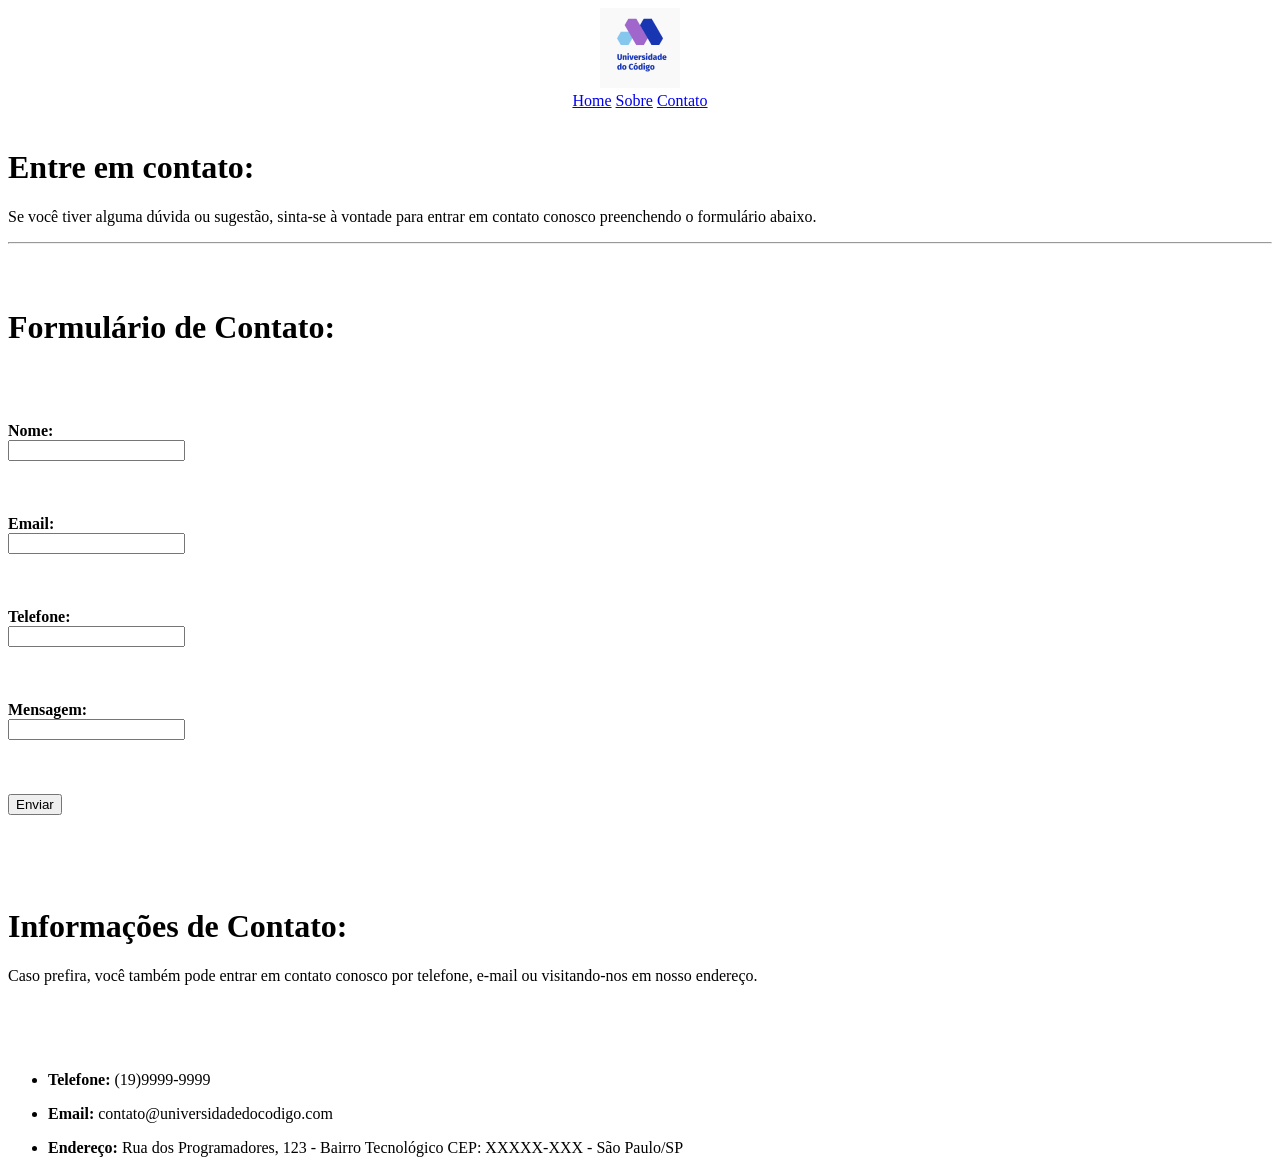
==== contato.html @ a2440d8b "Rename CONTATO.HTML to contato.html" ====
<!DOCTYPE html>
<html lang="pt-br">
<head>
    <meta charset="UTF-8">
    <meta name="viewport" content="width=device-width, initial-scale=1.0">
    <title>Site!!</title>
    <link rel="stylesheet" href="style.css">
</head>
<body>
    <center> <img src="logo (1) 1.png" alt="logotipo"> 
    <br>
<a href="INDEX.HTML">Home</a>
<a href="SOBRE.HTML">Sobre</a>
<a href="CONTATO.HTML" class="link-ativo">Contato</a>
<br> <br>
</center>
<h1>Entre em contato:</h1>
<p>Se você tiver alguma dúvida ou sugestão, sinta-se à vontade para entrar em contato conosco preenchendo o formulário abaixo.</p>
  <hr>
  <br> <br>
  <h1>Formulário de Contato:</h1>
  <br> <br> <br>
  <form>
    <label><strong>Nome:</strong></label>
    <br>
    <input type="Name">
  </form>
  <br> <br> <br>
   <form>
    <label><strong>Email:</strong></label>
    <br>
    <input type="Email">
  </form>
  <br> <br> <br>
   <form>
    <label><strong>Telefone:</strong></label>
    <br>
    <input type="Telefone">
  </form>
  <br> <br> <br>

   <form>
    <label><strong>Mensagem:</strong></label>
    <br>
    <input type="Mensagem" class="Mensagem-contato">
  </form>
  <br> <br> <br>
   <form>
  <button type="submit">Enviar</button>
</form>
<br> <br> <br> <br>
<h1>Informações de Contato:</h1>
<p>Caso prefira, você também pode entrar em contato conosco por telefone, e-mail ou visitando-nos em nosso endereço.</p>
<br> <br> <br>
<ul>
    <li class=><strong>Telefone:</strong> (19)9999-9999</li> 
</ul>
<ul>
    <li class="Email-mail:"><strong>Email:</strong> contato@universidadedocodigo.com</li>
</ul>

<ul>
    <li><strong>Endereço:</strong> Rua dos Programadores, 123 - Bairro Tecnológico CEP: XXXXX-XXX - São Paulo/SP</li>
</ul>
</body>
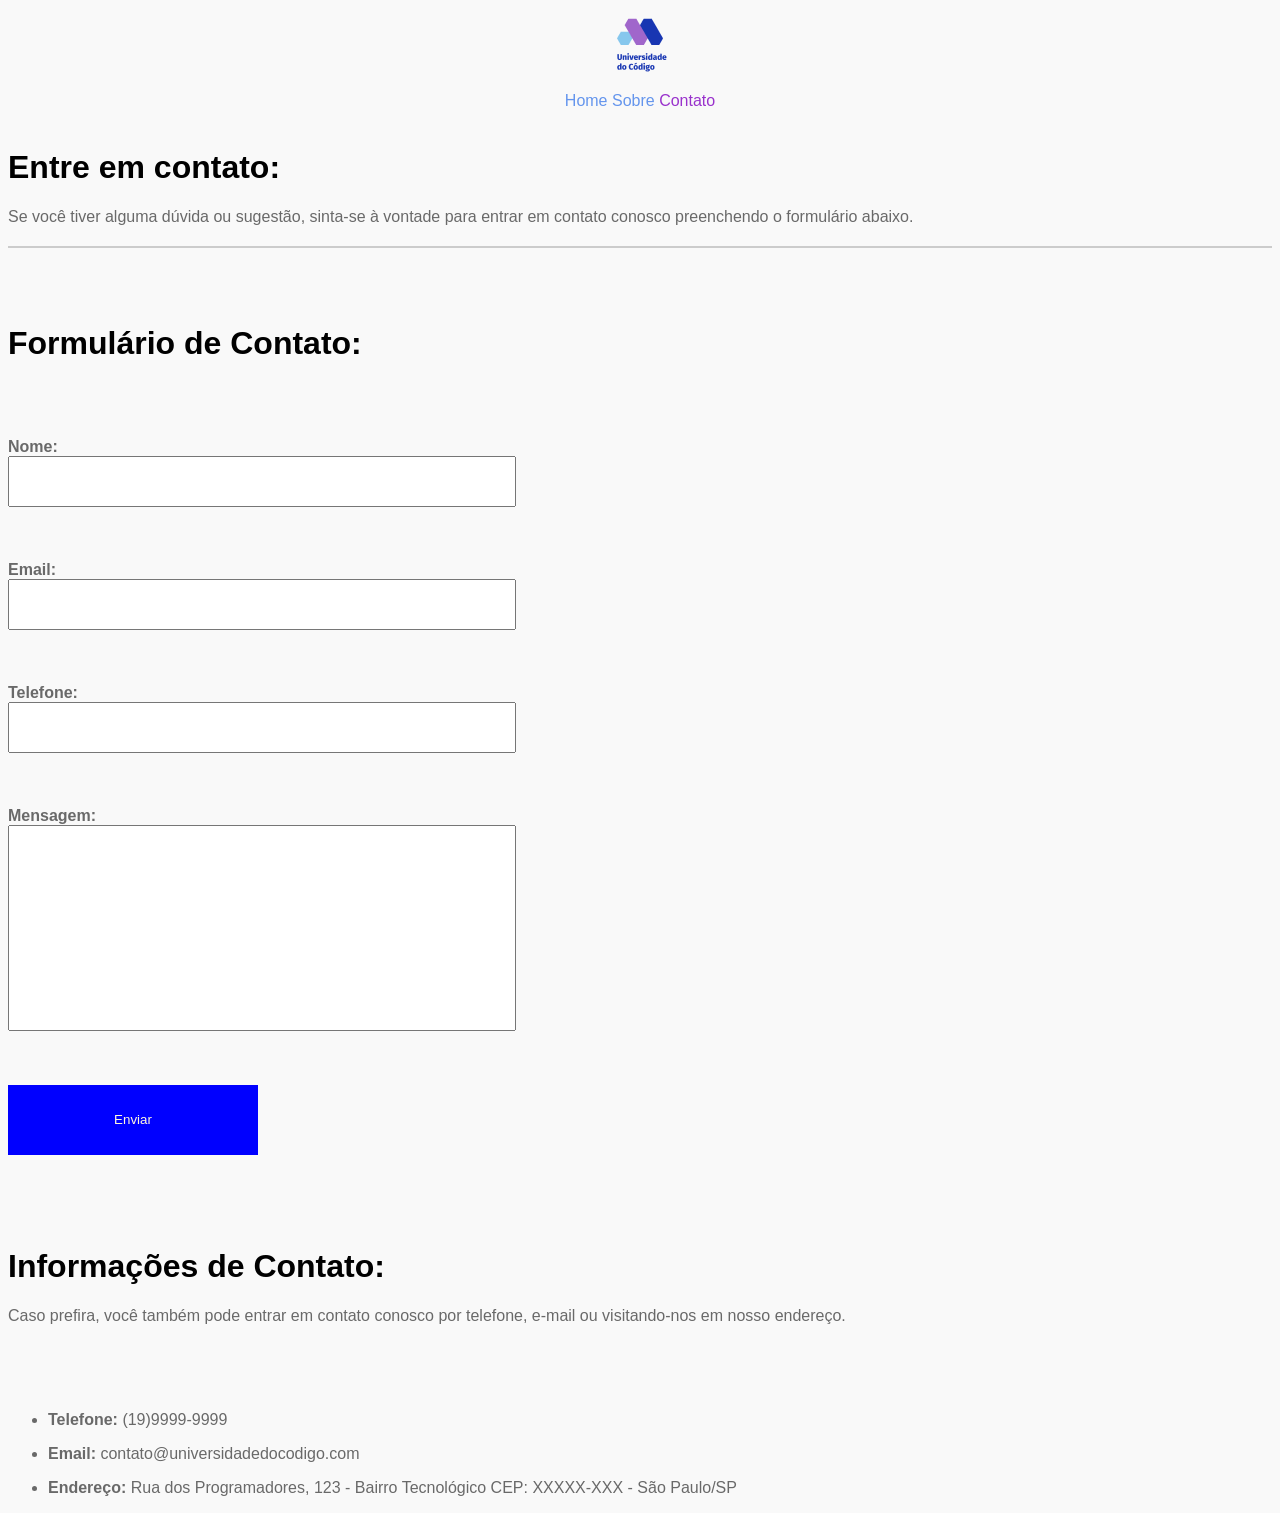
==== commit 06e06583: "Update contato.html" ====
--- a/contato.html
+++ b/contato.html
@@ -9,9 +9,9 @@
 <body>
     <center> <img src="logo (1) 1.png" alt="logotipo"> 
     <br>
-<a href="INDEX.HTML">Home</a>
-<a href="SOBRE.HTML">Sobre</a>
-<a href="CONTATO.HTML" class="link-ativo">Contato</a>
+<a href="index.html">Home</a>
+<a href="sobre.html">Sobre</a>
+<a href="contato.html" class="link-ativo">Contato</a>
 <br> <br>
 </center>
 <h1>Entre em contato:</h1>
--- a/style.css
+++ b/style.css
@@ -0,0 +1,41 @@
+a {
+    color: cornflowerblue;
+}
+body {
+    font-family: Arial, Helvetica, sans-serif;
+    background-color: #f9f9f9;
+    color: dimgray;
+}
+h1 { 
+    color: black;
+}
+a {
+    text-decoration: none;
+}
+.link-ativo {
+    color: darkorchid;
+}
+hr {
+  border: none;
+  height: 2px;
+  background-color: #ccc;
+  margin: 20px 0;
+}
+input {
+    width: 500px;
+    height: 45px;
+}
+.Mensagem-contato {
+     width: 500px;
+  height: 200px;
+}
+
+ button {
+    background-color: blue;
+    color: cornsilk;
+    border: NONE;
+     width: 250px;
+  height: 70px;
+
+ }
+ 
